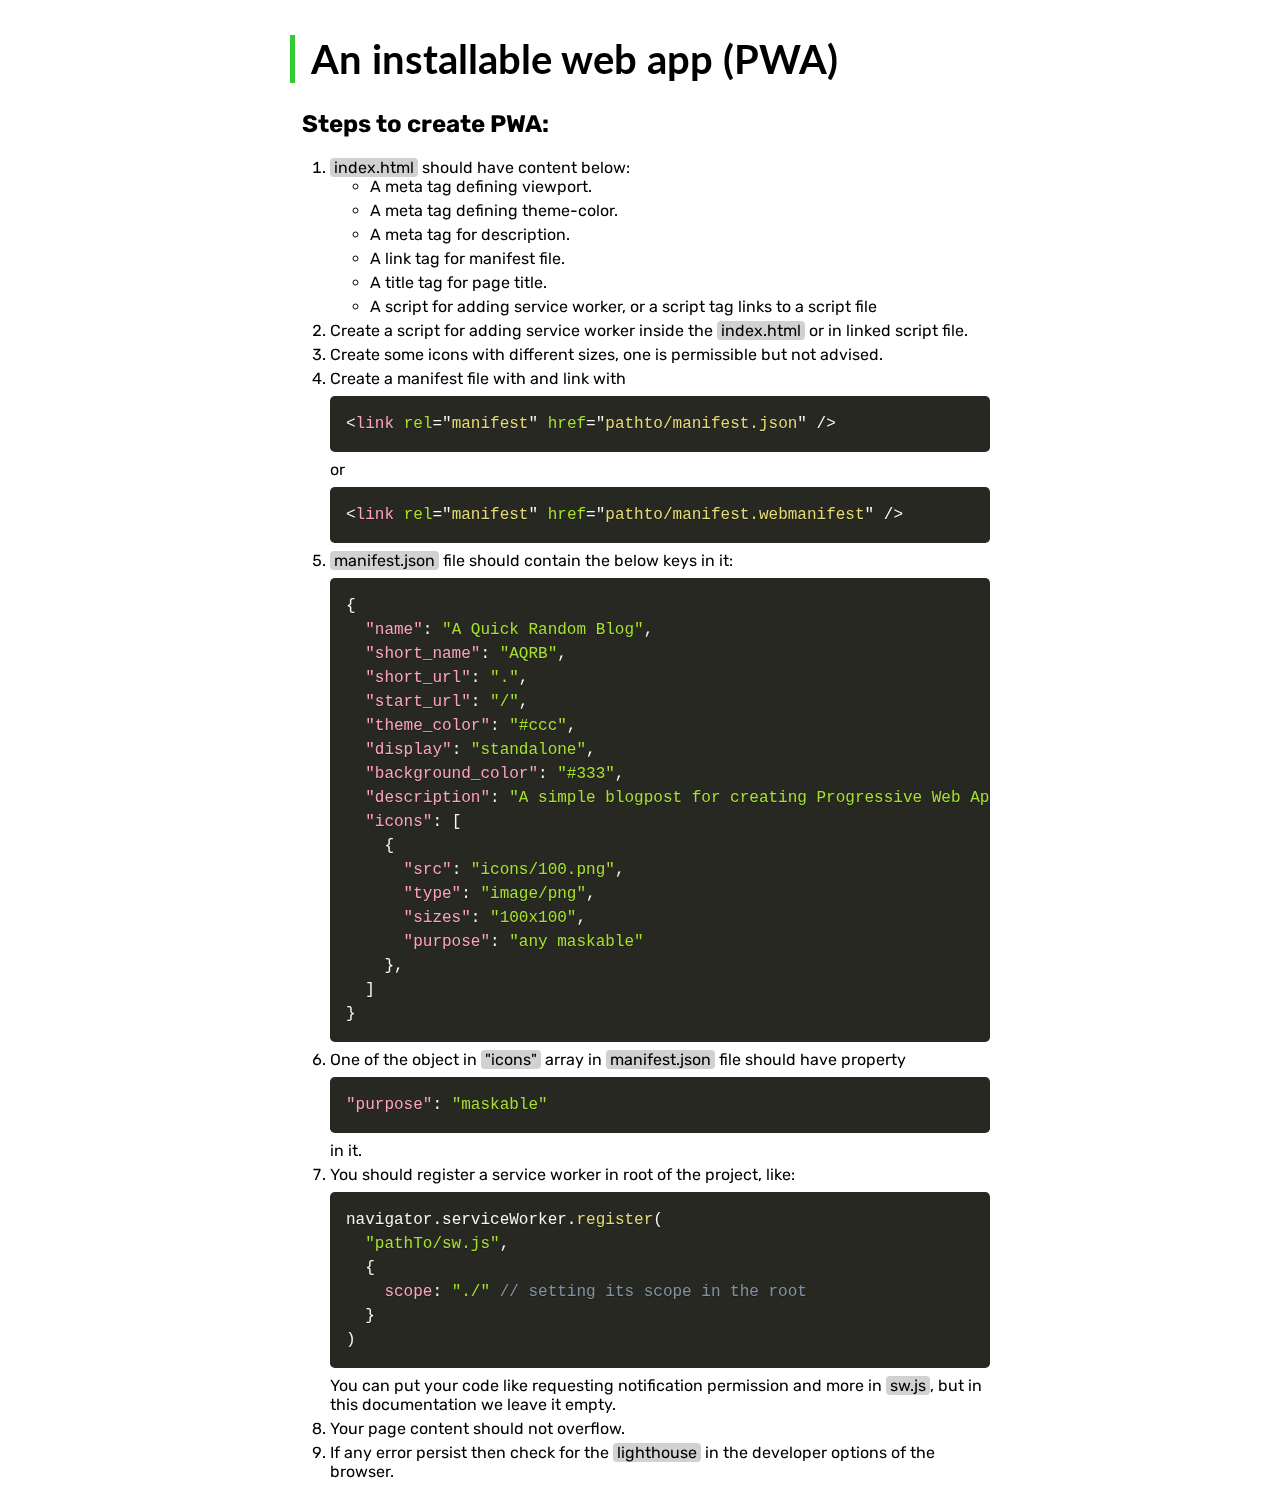
==== index.html @ 6333a037 "Production build" ====
<!DOCTYPE html>
<html lang="en-GB">

<head>
  <meta charset="UTF-8">
  <meta http-equiv="X-UA-Compatible" content="IE=edge">
  <meta name="viewport" content="width=device-width, initial-scale=1.0">
  <meta name="date-created" content="12-04-2023">
  <meta name="theme-color" content="#ccc">
  <meta name="description" content="A autobiography of Mohammad Masood Alam">
  <link rel="manifest" href="manifest.webmanifest">
  <link rel="shortcut icon" href="icons/icon.png" type="image/png">
  <link rel="stylesheet" href="css/prism.css" data-noprefix />
  <link rel="stylesheet" href="css/style.css">
  <title>Simple PWA</title>
</head>

<body>
  <div class="container">
    <h1>An installable web app (PWA)</h1>
    <h2>Steps to create PWA: </h2>
    <ol>
      <li>
        <span><span class="code-text">index.html</span> should have content below: </span>
        <ul>
          <li>A meta tag defining viewport.</li>
          <li>A meta tag defining theme-color.</li>
          <li>A meta tag for description.</li>
          <li>A link tag for manifest file.</li>
          <li>A title tag for page title.</li>
          <li>A script for adding service worker, or a script tag links to a script file</li>
        </ul>
      </li>
      <li>Create a script for adding service worker inside the <span class="code-text">index.html</span> or in linked
        script file.</li>
      <li>Create some icons with different sizes, one is permissible but not advised.</li>
      <li>Create a manifest file with and link with
        <pre><code class="language-html">&lt;link rel="manifest" href="pathto/manifest.json" /&gt;</code></pre>
        or
        <pre><code class="language-html">&lt;link rel="manifest" href="pathto/manifest.webmanifest" /&gt;</code></pre>
      </li>
      <li><span class="code-text">manifest.json</span> file should contain the below keys in it:
        <pre><code class="language-json">{
  "name": "A Quick Random Blog",
  "short_name": "AQRB",
  "short_url": ".",
  "start_url": "/",
  "theme_color": "#ccc",
  "display": "standalone",
  "background_color": "#333",
  "description": "A simple blogpost for creating Progressive Web Apps (PWA)",
  "icons": [
    {
      "src": "icons/100.png",
      "type": "image/png",
      "sizes": "100x100",
      "purpose": "any maskable"
    },
  ]
}</code></pre>
      </li>
      <li>One of the object in <span class="code-text">"icons"</span> array in <span
          class="code-text">manifest.json</span> file should have property
        <pre><code class="language-json">"purpose": "maskable"</code></pre> in it.
      </li>
      <li>You should register a service worker in root of the project, like:
        <pre><code class="language-javascript">navigator.serviceWorker.register(
  "pathTo/sw.js", 
  {
    scope: "./" // setting its scope in the root
  }
)</code></pre>
        You can put your code like requesting notification permission and more in <span class="code-text">sw.js</span>,
        but in this documentation we
        leave it empty.
      </li>
      <li>Your page content should not overflow.</li>
      <li>If any error persist then check for the <span class="code-text">lighthouse</span> in the developer options of
        the browser.</li>
    </ol>
  </div>
  <script src="js/script.js" type="text/javascript"></script>
  <script src="js/prism.js"></script>
</body>

</html>
---- css/prism.css ----
/* PrismJS 1.29.0
https://prismjs.com/download.html#themes=prism-okaidia&languages=markup+clike+javascript+json */
code[class*=language-],pre[class*=language-]{color:#f8f8f2;background:0 0;text-shadow:0 1px rgba(0,0,0,.3);font-family:Consolas,Monaco,'Andale Mono','Ubuntu Mono',monospace;font-size:1em;text-align:left;white-space:pre;word-spacing:normal;word-break:normal;word-wrap:normal;line-height:1.5;-moz-tab-size:4;-o-tab-size:4;tab-size:4;-webkit-hyphens:none;-moz-hyphens:none;-ms-hyphens:none;hyphens:none}pre[class*=language-]{padding:1em;margin:.5em 0;overflow:auto;border-radius:.3em}:not(pre)>code[class*=language-],pre[class*=language-]{background:#272822}:not(pre)>code[class*=language-]{padding:.1em;border-radius:.3em;white-space:normal}.token.cdata,.token.comment,.token.doctype,.token.prolog{color:#8292a2}.token.punctuation{color:#f8f8f2}.token.namespace{opacity:.7}.token.constant,.token.deleted,.token.property,.token.symbol,.token.tag{color:#ffa1c2}.token.boolean,.token.number{color:#ae81ff}.token.attr-name,.token.builtin,.token.char,.token.inserted,.token.selector,.token.string{color:#a6e22e}.language-css .token.string,.style .token.string,.token.entity,.token.operator,.token.url,.token.variable{color:#f8f8f2}.token.atrule,.token.attr-value,.token.class-name,.token.function{color:#e6db74}.token.keyword{color:#66d9ef}.token.important,.token.regex{color:#fd971f}.token.bold,.token.important{font-weight:700}.token.italic{font-style:italic}.token.entity{cursor:help}
---- css/style.css ----
@import url('https://fonts.googleapis.com/css2?family=Lato:ital,wght@0,400;0,700;1,400&family=Rubik&display=swap');
:root {
  font-size: 1em;
  font-family: 'Rubik', sans-serif;
}

.container {
  max-width: 70ch;
}
h1 {
  font-family: "Lato", sans-serif;
  font-weight: 700;
  font-size: 2.5em;
  border-left: 5px solid limegreen;
  padding-left: 1rem;
}
h2
{
  padding-left: 0.5em;
}
li:not(:last-child){
  margin-bottom: 0.5ch;
}

.code-text {
  background-color: rgb(209, 209, 209);
  padding: 0px 4px;
  border-radius: 4px;
}

@media only screen and (min-width: 600px){
  body{
    display: flex;
    justify-content: center;
  }
}
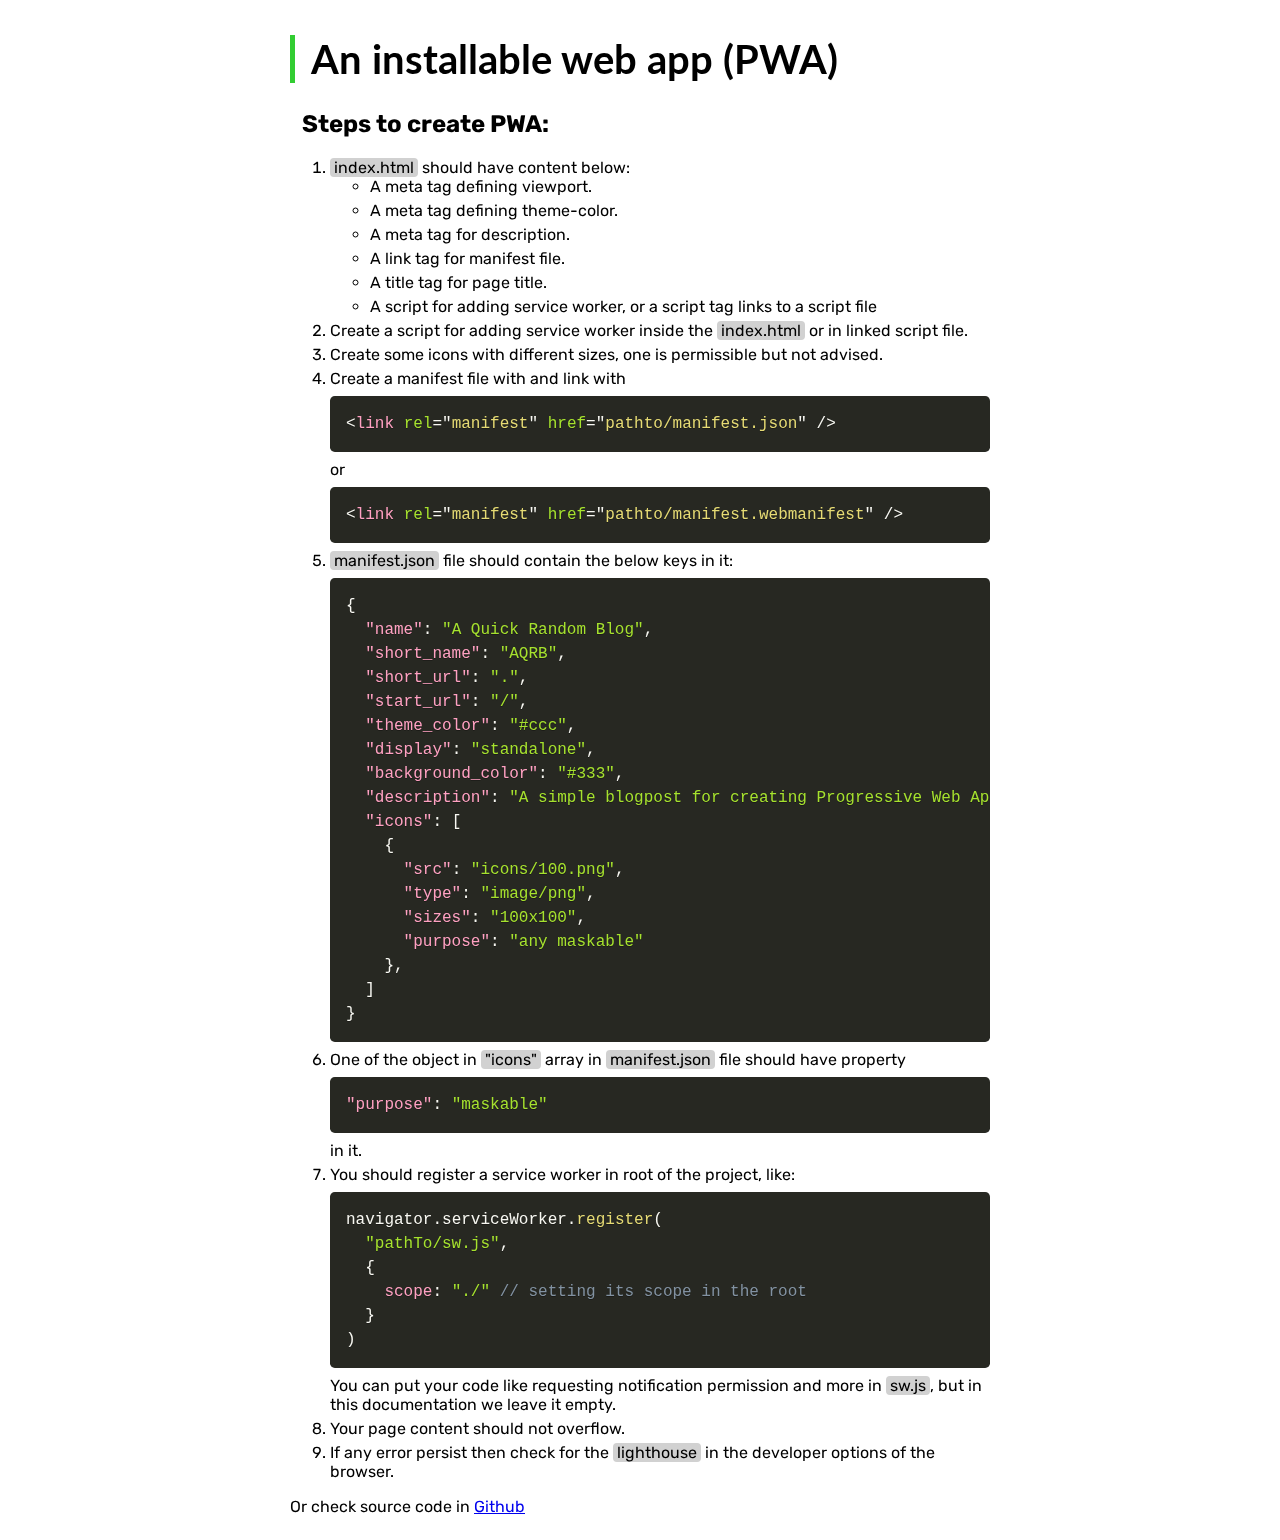
==== commit 357a7f37: "Added link for github repo" ====
--- a/index.html
+++ b/index.html
@@ -78,6 +78,7 @@
       <li>If any error persist then check for the <span class="code-text">lighthouse</span> in the developer options of
         the browser.</li>
     </ol>
+    <p>Or check source code in <a href="https://github.com/iammasoodalam/pwa" target="_blank">Github</a></p>
   </div>
   <script src="js/script.js" type="text/javascript"></script>
   <script src="js/prism.js"></script>
